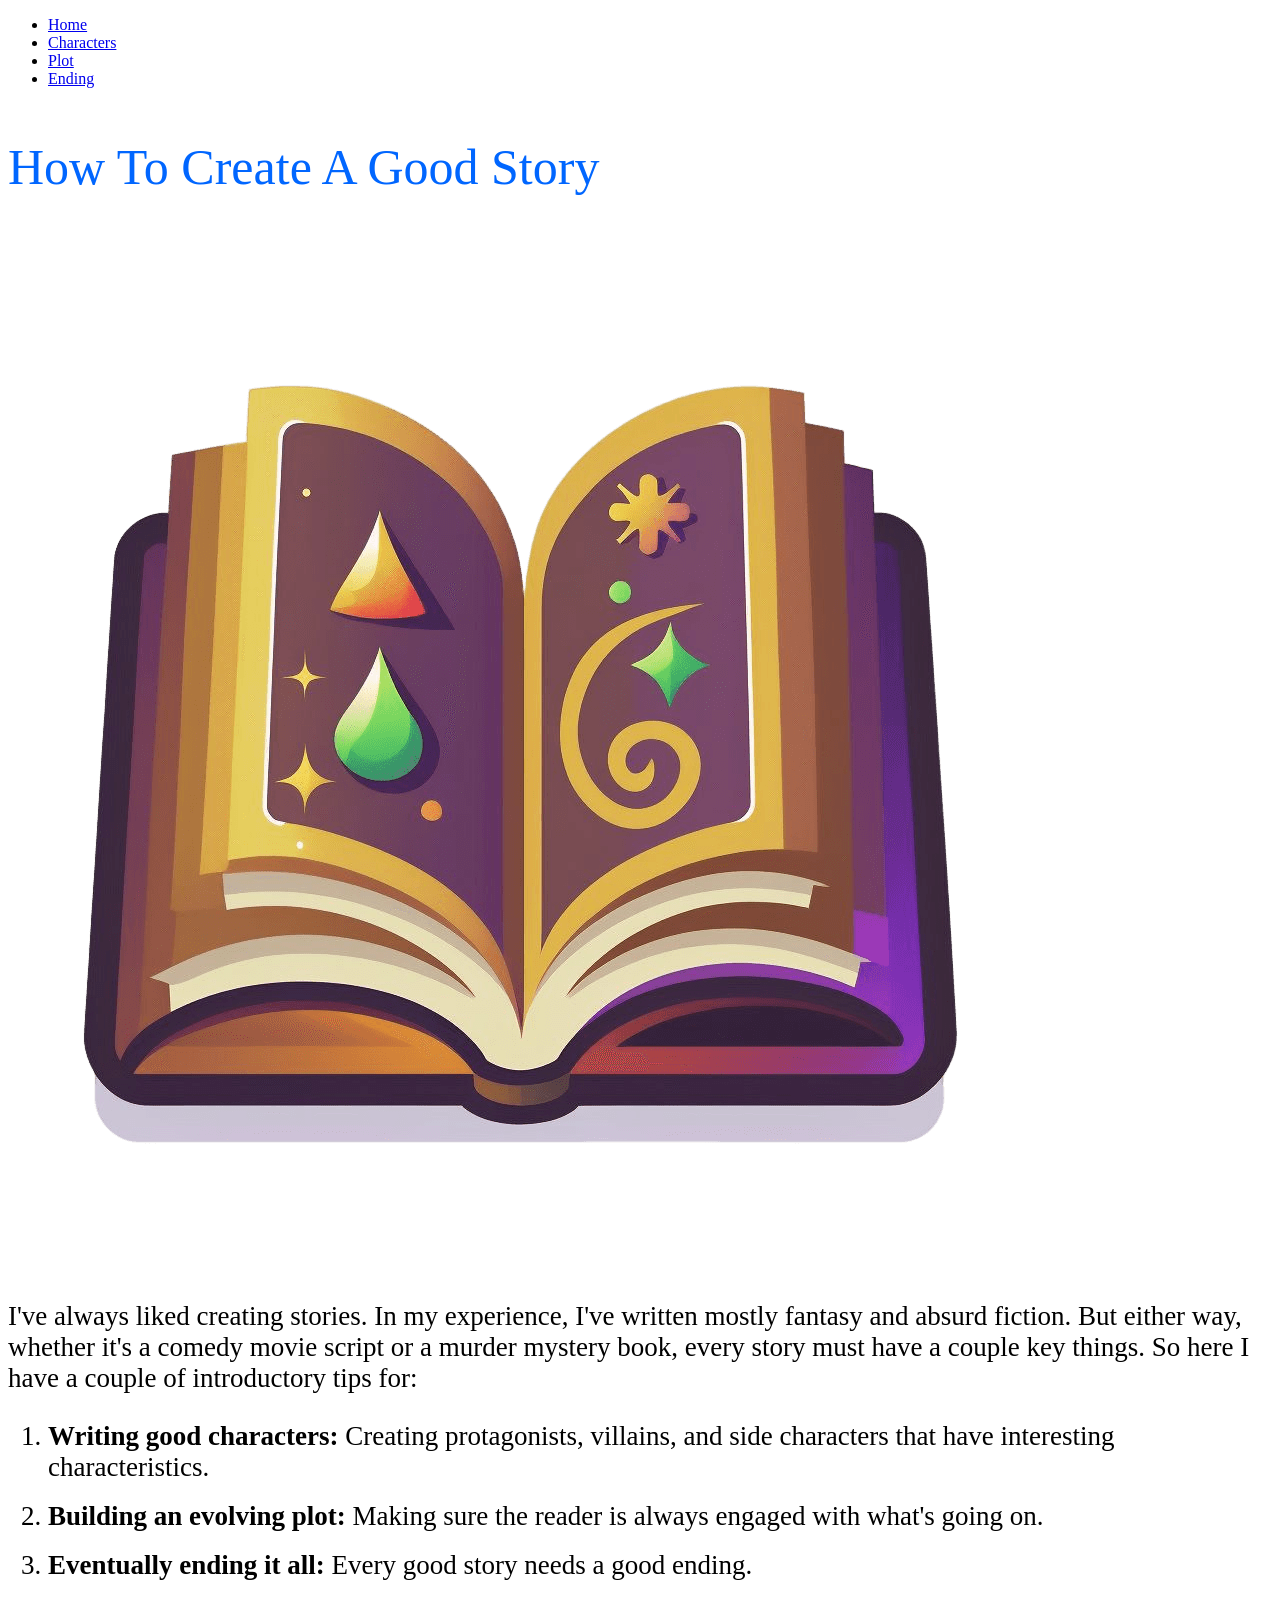
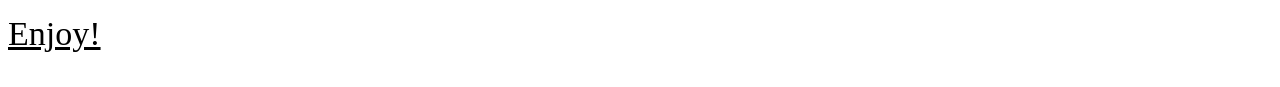
==== index.html @ 808376c8 "commit initial commit" ====
<!DOCTYPE html>
<html lang="en">
<head>
    <meta charset="UTF-8">
    <meta name="viewport" content="width=device-width, initial-scale=1.0">
    <title>How To Create A Good Story</title>
    <link rel="stylesheet" href="CSS/style.css">
</head>
<body>
    <nav>
        <ul>
            <li><a class="active" href="index.html">Home</a></li>
            <li><a href="gallery.html">Characters</a></li>
            <li><a href="resource.html">Plot</a></li>
            <li><a href="contact.html">Ending</a></li>
        </ul>
    </nav>
    <p style="color: rgb(0, 102, 255); font-size: 50px;">How To Create A Good Story</p>
    <img src="images/fantas.png" alt="">
    <p style="font-size: 27px">I've always liked creating stories. In my experience, I've written mostly fantasy and absurd fiction. But either way, whether it's a comedy movie script or a murder mystery book, every story must have a couple key things. So here I have a couple of introductory tips for: </p>
    <ol>
        <li style="font-size: 27px"><span style="font-weight: bold">Writing good characters:</span> Creating protagonists, villains, and side characters that have interesting characteristics.</li>
        <br>
        <li style="font-size: 27px"><span style="font-weight: bold">Building an evolving plot:</span> Making sure the reader is always engaged with what's going on.</li>
        <br>
        <li style="font-size: 27px"><span style="font-weight: bold">Eventually ending it all:</span> Every good story needs a good ending.</li>
    </ol>
    <p style="font-size: 34px; text-decoration: underline">Enjoy!</p>
</body>
</html>
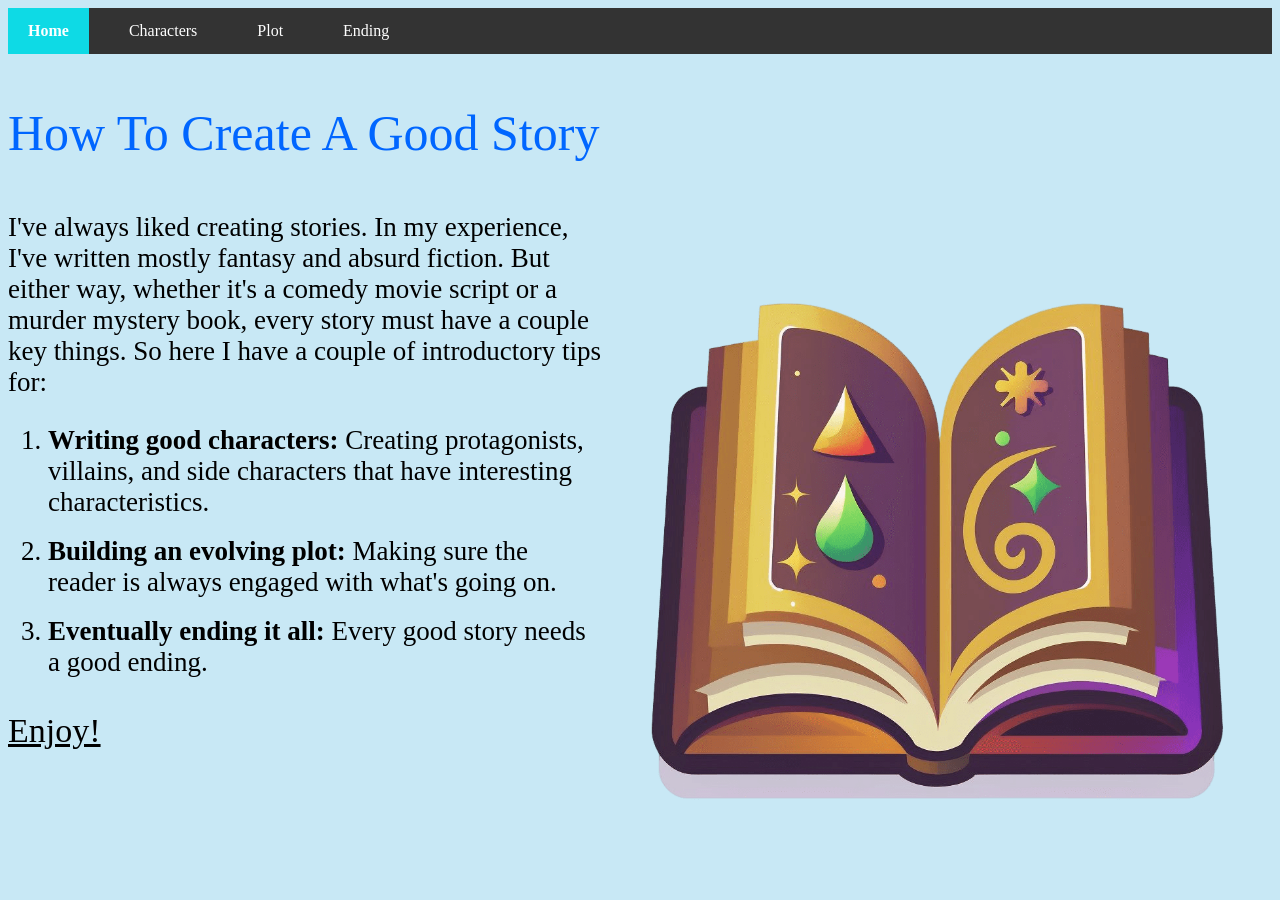
==== commit c10c1dc3: "commit another commit" ====
--- a/index.html
+++ b/index.html
@@ -4,7 +4,7 @@
     <meta charset="UTF-8">
     <meta name="viewport" content="width=device-width, initial-scale=1.0">
     <title>How To Create A Good Story</title>
-    <link rel="stylesheet" href="CSS/style.css">
+    <link rel="stylesheet" href="css/style.css">
 </head>
 <body>
     <nav>
--- a/css/style.css
+++ b/css/style.css
@@ -0,0 +1,39 @@
+.basic {
+    color: blue
+}
+
+        nav {
+        background-color: #333;
+        }
+        nav ul {
+        list-style-type: none;
+        margin: 0;
+        padding: 0;
+        display: flex;
+        }
+        nav li {
+        margin-right: 20px;
+        }
+        nav a {
+        color: white;
+        text-decoration: none;
+        padding: 14px 20px;
+        display: block;
+        }
+        /* Hover effect */
+        nav a:hover {
+        background-color: #575757;
+        }
+        /* Active (current page) link */
+        nav a.active {
+        background-color: #09f3ffde;  /* a green highlight */
+        font-weight: bold;          /* make it stand out */
+        }
+        body {
+            background-color: rgba(194, 230, 244, 0.89);
+        }
+        img {
+            float: right;
+            width: 670px;
+            height: 670px;
+        }
